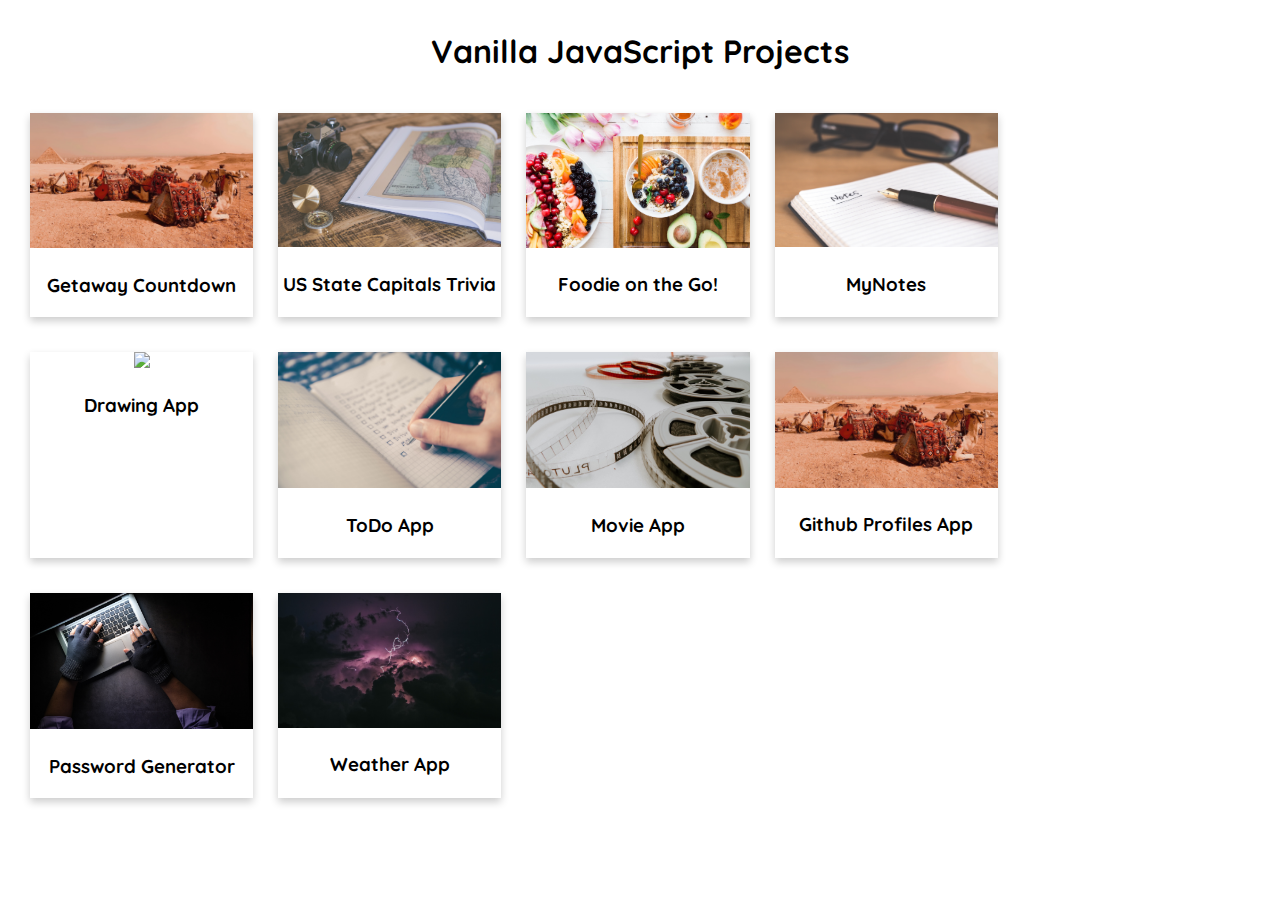
==== index.html @ 43b8ffea "Notes app" ====
<!DOCTYPE html>
<html lang="en">

    <head>
        <meta charset="utf-8" />
        <meta name="viewport" content="width=device-width, initial-scale=1">
        <title>Javascript Projects</title>
        <link rel="stylesheet" type="text/css" href="./css/style.css">
        <link rel="preconnect" href="https://fonts.googleapis.com">
        <link rel="preconnect" href="https://fonts.gstatic.com" crossorigin>
        <link href="https://fonts.googleapis.com/css2?family=Quicksand&display=swap" rel="stylesheet">
    </head>
    
    <body>
        <h1>Vanilla JavaScript Projects</h1>
        <div id="menu">
            <div class="card">
                <a href="countdown_timer/project1.html">
                    <img class="image-style" src="img/card1.JPG">
                    <div class="card-container">
                        <h3>Getaway Countdown</h3>
                    </div>
                </a>
            </div>
            <div class="card">
                <a href="quiz_app/project2.html">
                    <img class="image-style" src="img/card2.jpg">
                    <div class="card-container">
                        <h3>US State Capitals Trivia</h3>
                    </div>
                </a>
            </div>
            <div class="card">
                <a href="recipe_app/project3.html">
                    <img class="image-style" src="img/card3.jpg">
                    <div class="card-container">
                        <h3>Foodie on the Go!</h3>
                    </div>
                </a>
            </div>
            <div class="card">
                <a href="notes_app/project4.html">
                    <img class="image-style" src="img/card4.jpg">
                    <div class="card-container">
                        <h3>MyNotes</h3>
                    </div>
                </a>
            </div>
            <div class="card">
                <a href="#">
                    <img class="image-style" src="img/card5.jpg">
                    <div class="card-container">
                        <h3>Drawing App</h3>
                    </div>
                </a>
            </div>
            <div class="card">
                <a href="#">
                    <img class="image-style" src="img/card6.jpg">
                    <div class="card-container">
                        <h3>ToDo App</h3>
                    </div>
                </a>
            </div>
            <div class="card">
                <a href="#">
                    <img class="image-style" src="img/card7.jpg">
                    <div class="card-container">
                        <h3>Movie App</h3>
                    </div>
                </a>
            </div>
            <div class="card">
                <a href="#">
                    <img class="image-style" src="img/card1.JPG">
                    <div class="card-container">
                        <h3>Github Profiles App</h3>
                    </div>
                </a>
            </div>
            <div class="card">
                <a href="#">
                    <img class="image-style" src="img/card9.jpg">
                    <div class="card-container">
                        <h3>Password Generator</h3>
                    </div>
                </a>
            </div>
            <div class="card">
                <a href="#">
                    <img class="image-style" src="img/card10.jpg">
                    <div class="card-container">
                        <h3>Weather App</h3>
                    </div>
                </a>
            </div>
        </div>
        
        <script type="text/javascript" src="./js/script.js"></script>
    </body>
    
</html>
---- css/style.css ----
/** {
    box-sizing: border-box;
}*/

body {
    margin: 0;
    padding: 0;
    font-family: 'Quicksand', sans-serif;
    min-height: 75vh;
}

h1 {
    text-align: center;
    padding: 10px;
}

#menu {
    margin-left: 20px;
    padding: 10px 10px;
    display: flex;
    flex-wrap: wrap;
}

.card {
    box-shadow: 0 4px 8px 0 rgba(0,0,0,0.2);
    transition: 0.3s;
    width: 18%;
    text-align: center;
    float: left;
    margin-right: 25px;
    margin-bottom: 35px;
}

.card:hover {
    box-shadow: 0 20px 20px 0 rgba(0,0,0,0.2);
}

.card-container {
    padding: 2px 4px;
}

.image-style {
    width: 100%;
}

a {
    text-decoration: none;
    color: #000000;
}

@media screen and (max-width: 720px) {
    
  h3 {
    font-size: 14px;
  }
    
  #menu {
      margin-left: 10px;
    }
    
  .card {
      width: 30%;
      margin-right: 12px;
      padding: 0;
   }
}

@media screen and (max-width: 480px) {
    
  h1 {
    font-size: 25px;
    padding: 2px;    
  }
    
  h3 {
    font-size: 12px;
  }
    
  #menu {
      margin-left: 10px;
    }
    
  .card {
      width: 30%;
      margin-right: 12px;
      padding: 0;
   }
}

@media screen and (max-width: 380px) {
    
  h1 {
    font-size: 25px;
    padding: 0px;    
  }
    
  #menu {
    margin-left: 5px;
  }
    
  h3 {
    font-size: 9px;
  }
    
  #menu {
      margin-left: 0px;
    }
    
  .card {
      width: 30%;
      margin-right: 9px;
   }
    
   .card-container {
    padding: 1px;
   }
}
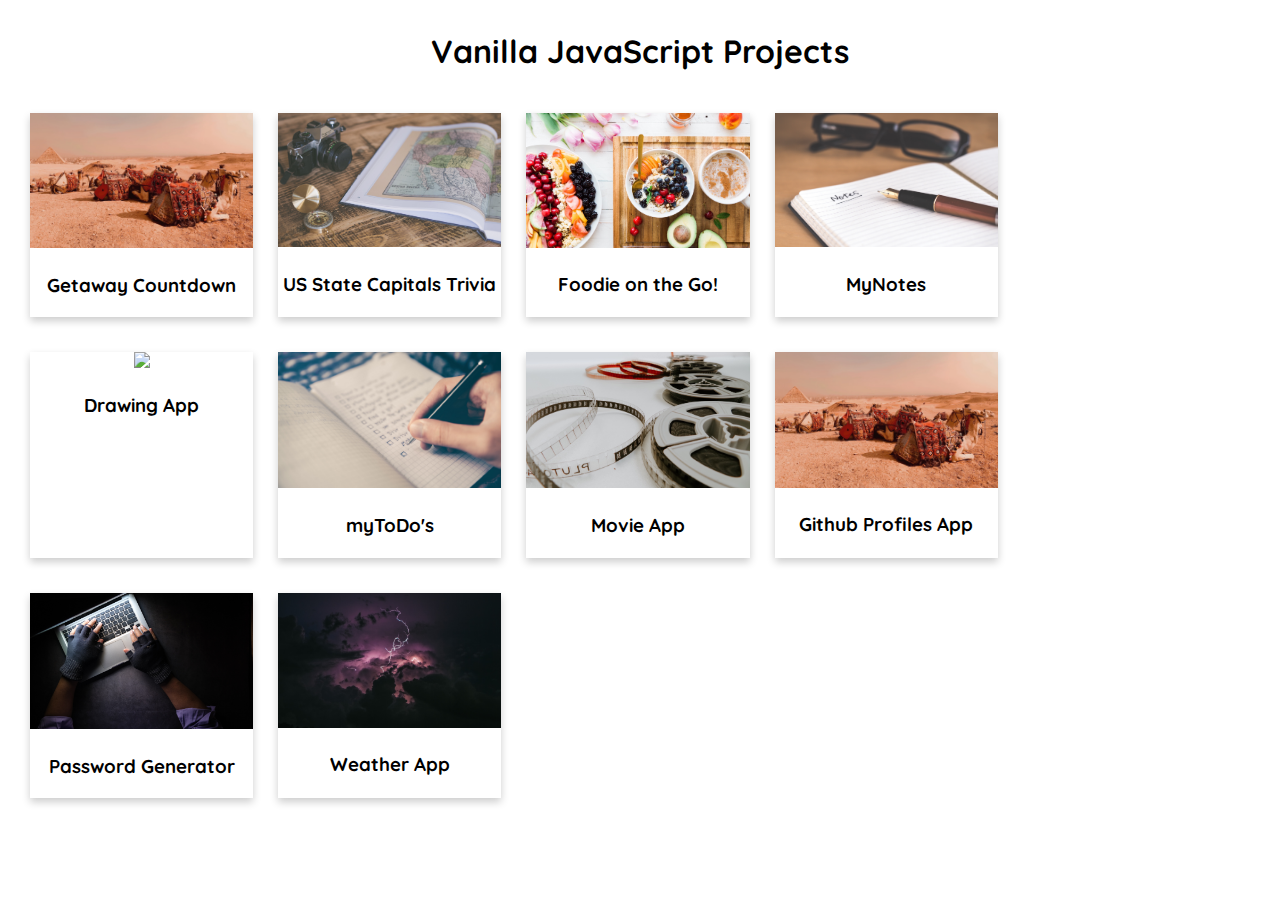
==== commit d5ef1f71: "To do app complete" ====
--- a/index.html
+++ b/index.html
@@ -55,10 +55,10 @@
                 </a>
             </div>
             <div class="card">
-                <a href="#">
+                <a href="todo_app/project6.html">
                     <img class="image-style" src="img/card6.jpg">
                     <div class="card-container">
-                        <h3>ToDo App</h3>
+                        <h3>myToDo&#39;s</h3>
                     </div>
                 </a>
             </div>
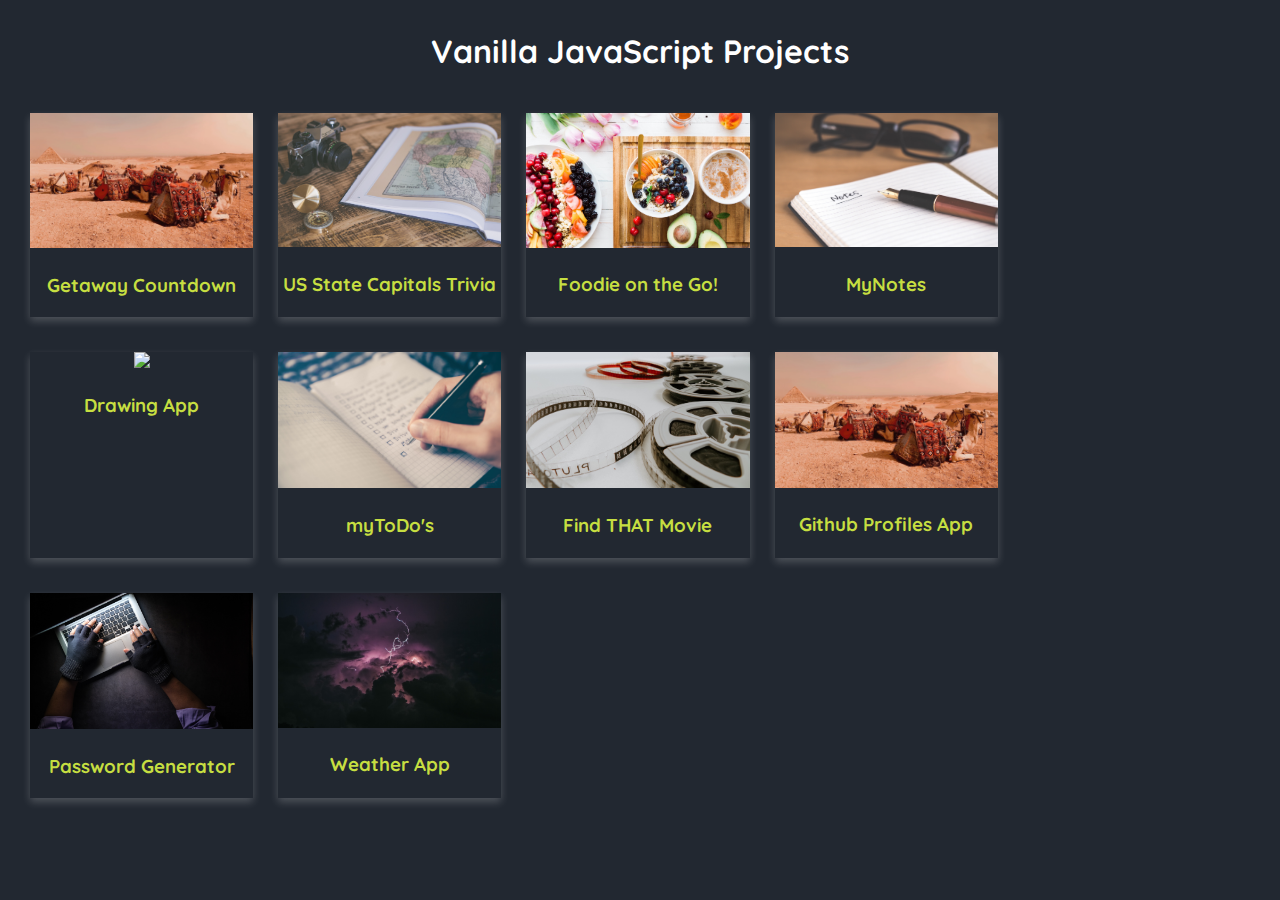
==== commit fbb427c8: "movie app files" ====
--- a/index.html
+++ b/index.html
@@ -63,10 +63,10 @@
                 </a>
             </div>
             <div class="card">
-                <a href="#">
+                <a href="movie_app/project7.html">
                     <img class="image-style" src="img/card7.jpg">
                     <div class="card-container">
-                        <h3>Movie App</h3>
+                        <h3>Find THAT Movie</h3>
                     </div>
                 </a>
             </div>
--- a/css/style.css
+++ b/css/style.css
@@ -1,17 +1,19 @@
-/** {
+* {
     box-sizing: border-box;
-}*/
+}
 
 body {
     margin: 0;
     padding: 0;
     font-family: 'Quicksand', sans-serif;
-    min-height: 75vh;
+    min-height: 95vh;
+    background-color: #222831;
 }
 
 h1 {
     text-align: center;
     padding: 10px;
+    color: #fff;
 }
 
 #menu {
@@ -22,7 +24,7 @@
 }
 
 .card {
-    box-shadow: 0 4px 8px 0 rgba(0,0,0,0.2);
+    box-shadow: 0 4px 8px 0 rgba(255,255,255,0.2);
     transition: 0.3s;
     width: 18%;
     text-align: center;
@@ -37,6 +39,7 @@
 
 .card-container {
     padding: 2px 4px;
+    color: #C6DE41;
 }
 
 .image-style {
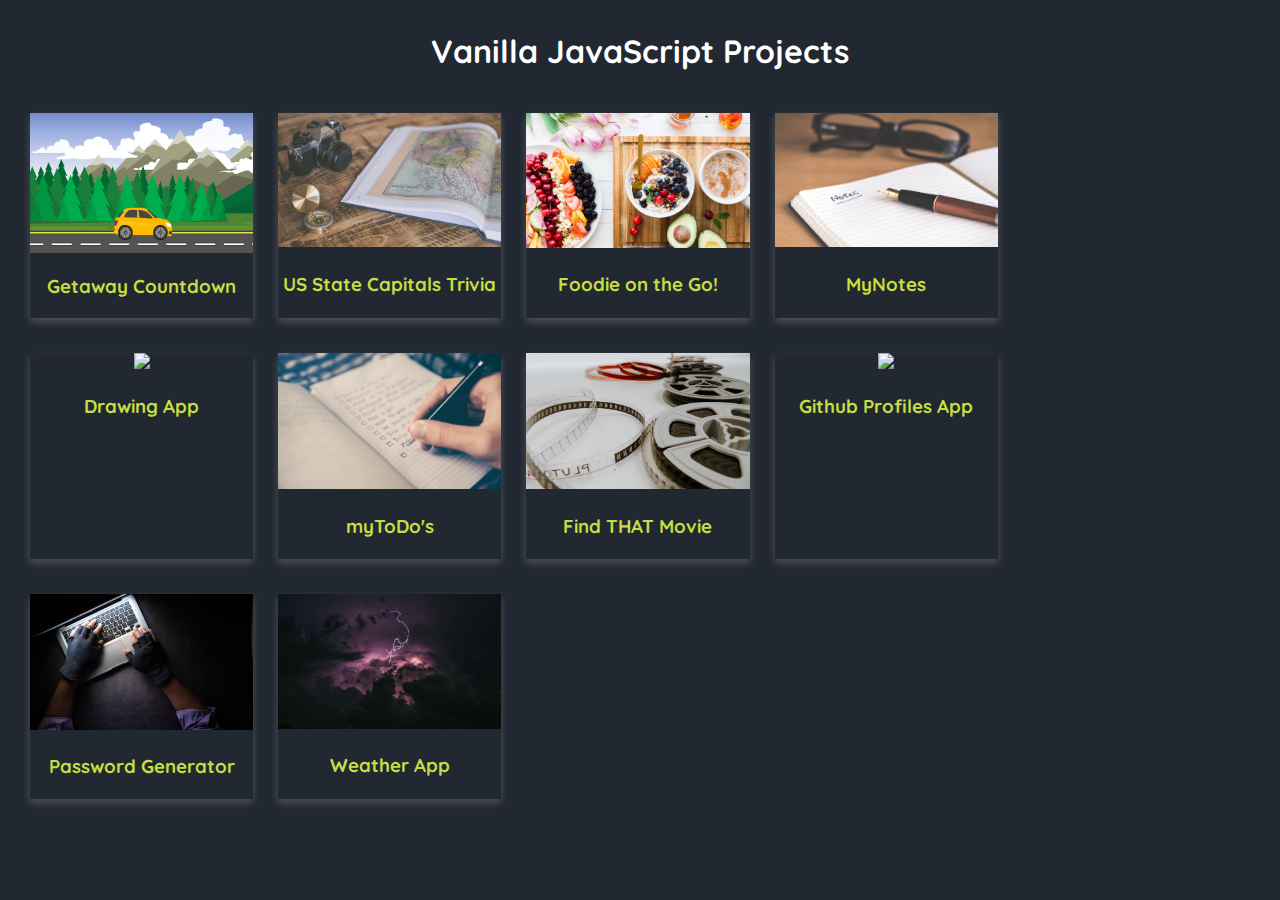
==== commit 32dd2b3f: "Main page card update" ====
--- a/index.html
+++ b/index.html
@@ -16,7 +16,14 @@
         <div id="menu">
             <div class="card">
                 <a href="countdown_timer/project1.html">
-                    <img class="image-style" src="img/card1.JPG">
+                    <div class="animation1">
+                        <div class="animation1-bg"></div>
+                        <div class="car">
+                            <img src="img/car.png">
+                        </div>
+                        <img class="wheel1" src="img/wheel.png">
+                        <img class="wheel2" src="img/wheel.png">
+                    </div>
                     <div class="card-container">
                         <h3>Getaway Countdown</h3>
                     </div>
--- a/css/style.css
+++ b/css/style.css
@@ -31,6 +31,8 @@
     float: left;
     margin-right: 25px;
     margin-bottom: 35px;
+    position: relative;
+    overflow-x: hidden;
 }
 
 .card:hover {
@@ -44,6 +46,74 @@
 
 .image-style {
     width: 100%;
+}
+
+.animation1 {
+    position: relative;
+    height: 140px;
+}
+
+.animation1 .animation1-bg {
+    background-image: url("../img/scene.png");
+    background-size: contain;
+    background-repeat: repeat-x;
+    width: 500%;
+    height: 140px;
+    position: absolute;
+    display: block;
+    animation: anim1 7s linear infinite;
+}
+
+@keyframes anim1 {
+    100% {
+        transform: translateX(-486px);
+    }
+}
+
+.animation1 .car {
+    position: absolute;
+    top: 92px;
+    left: 83px;
+}
+
+.animation1 .car img {
+    width: 60px;
+    height: 38px;
+    animation: car 1s linear infinite;
+}
+
+@keyframes car {
+    100% {
+        transform: translateY(-1px);
+    }
+    50% {
+        transform: translateY(1px);
+    }
+    100% {
+        transform: translateY(-1px);
+    }
+}
+
+.animation1 .wheel1 {
+    position: absolute;
+    top: 112px;
+    left: 88px;
+    width: 15px;
+    animation: wheel 1s linear infinite;
+}
+
+.animation1 .wheel2 {
+    position: absolute;
+    top: 112px;
+    left: 123px;
+    width: 15px;
+    animation: wheel 1s linear infinite;
+}
+
+@keyframes wheel {
+    100% {
+        transform: rotate(360deg);
+    }
 }
 
 a {
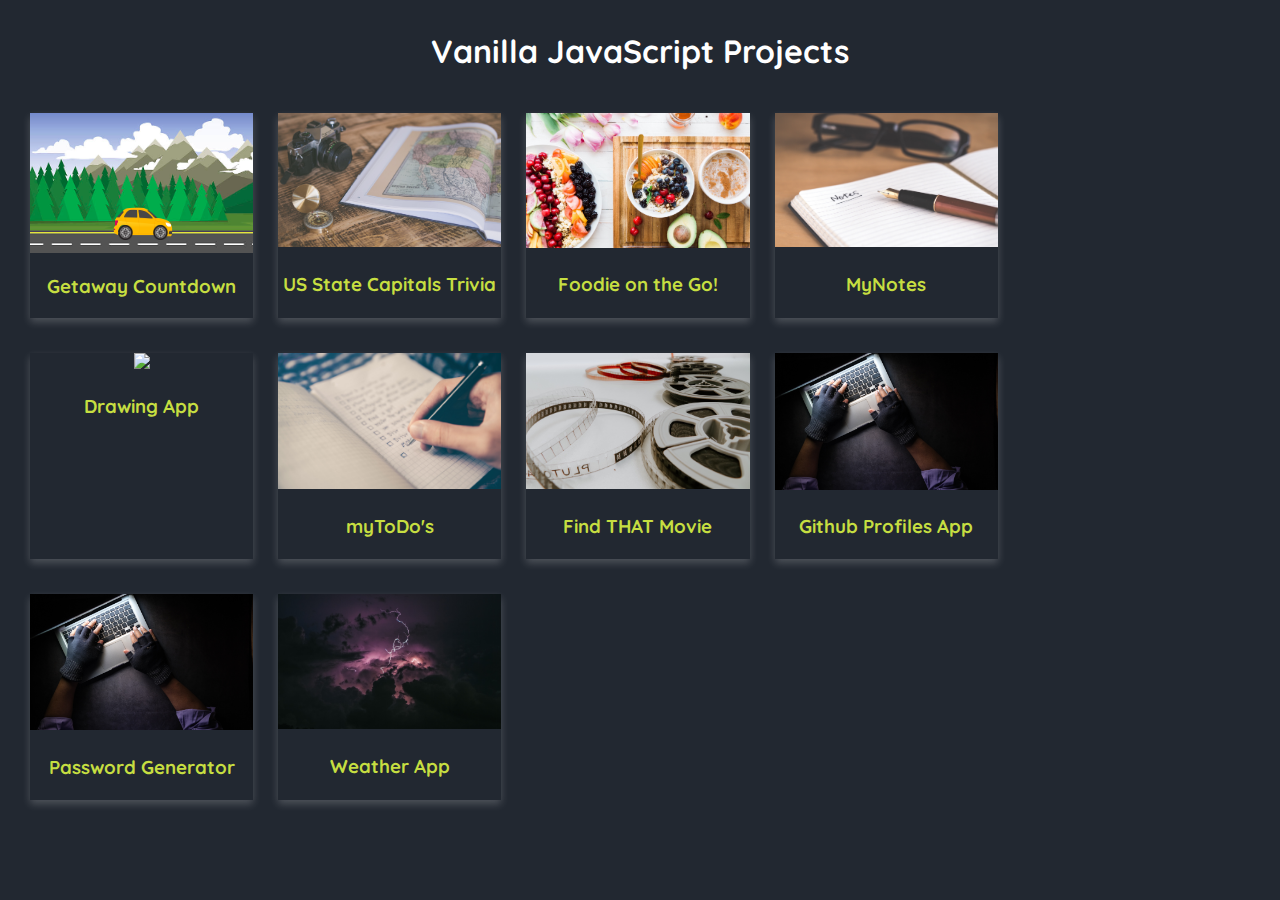
==== commit 8562c2ce: "fixed github profiles app" ====
--- a/index.html
+++ b/index.html
@@ -79,7 +79,7 @@
             </div>
             <div class="card">
                 <a href="#">
-                    <img class="image-style" src="img/card1.JPG">
+                    <img class="image-style" src="img/card9.jpg">
                     <div class="card-container">
                         <h3>Github Profiles App</h3>
                     </div>
--- a/css/style.css
+++ b/css/style.css
@@ -31,7 +31,6 @@
     float: left;
     margin-right: 25px;
     margin-bottom: 35px;
-    position: relative;
     overflow-x: hidden;
 }
 
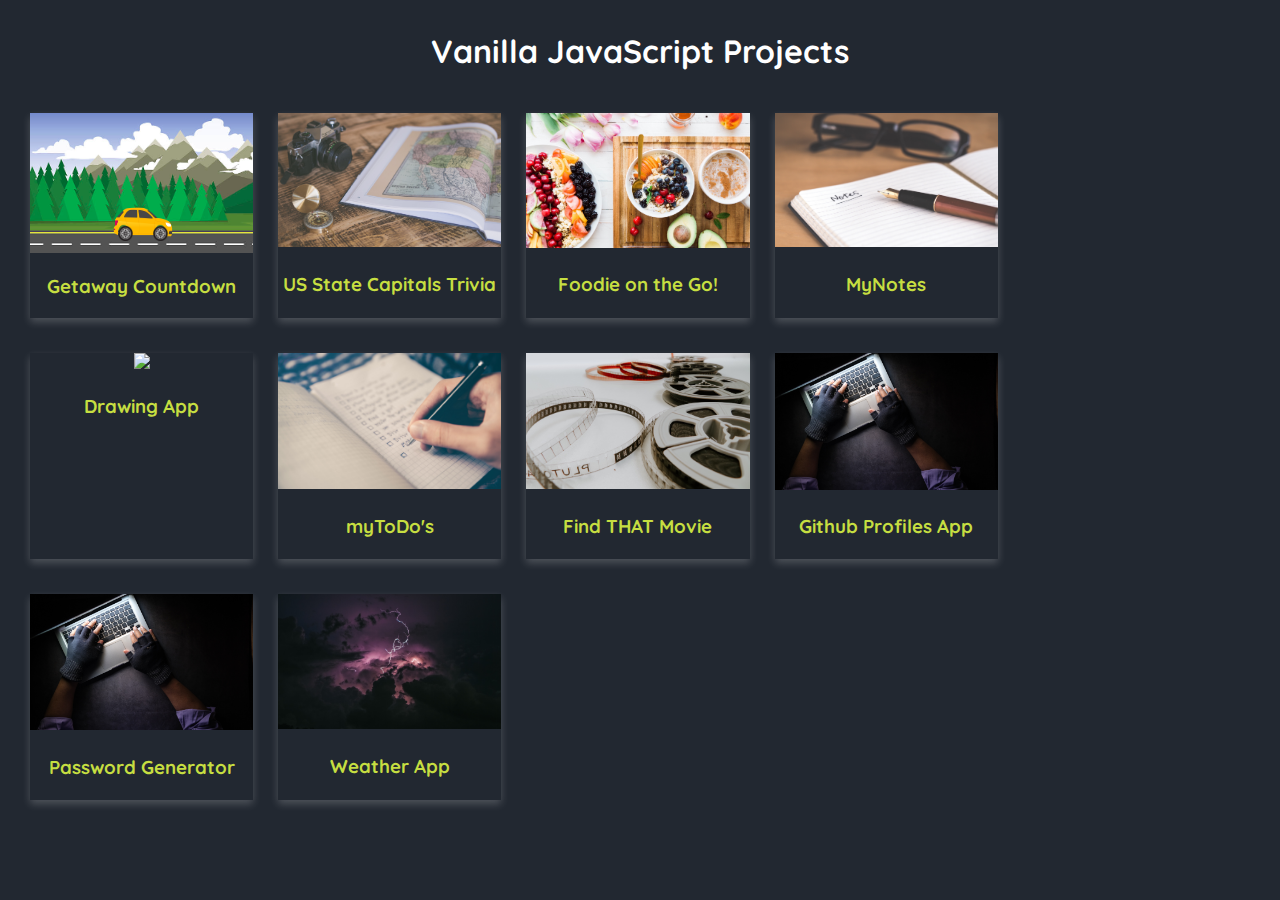
==== commit 631b504d: "update media keys for animation" ====
--- a/index.html
+++ b/index.html
@@ -21,8 +21,12 @@
                         <div class="car">
                             <img src="img/car.png">
                         </div>
-                        <img class="wheel1" src="img/wheel.png">
-                        <img class="wheel2" src="img/wheel.png">
+                        <div class="wheel1">
+                            <img src="img/wheel.png">
+                        </div>
+                        <div class="wheel2">
+                            <img src="img/wheel.png">
+                        </div>
                     </div>
                     <div class="card-container">
                         <h3>Getaway Countdown</h3>
--- a/css/style.css
+++ b/css/style.css
@@ -97,6 +97,9 @@
     position: absolute;
     top: 112px;
     left: 88px;
+}
+
+.animation1 .wheel1 img {
     width: 15px;
     animation: wheel 1s linear infinite;
 }
@@ -105,6 +108,9 @@
     position: absolute;
     top: 112px;
     left: 123px;
+}
+
+.animation1 .wheel2 img{
     width: 15px;
     animation: wheel 1s linear infinite;
 }
@@ -137,6 +143,21 @@
    }
 }
 
+@media screen and (max-width: 650px) {
+    
+    .animation1 .car {
+        transform: translateX(-65px);
+    }
+    
+    .animation1 .wheel1 {
+        transform: translateX(-65px);
+    }
+    
+    .animation1 .wheel2 {
+        transform: translateX(-64px);
+    }
+}
+
 @media screen and (max-width: 480px) {
     
   h1 {
@@ -157,6 +178,19 @@
       margin-right: 12px;
       padding: 0;
    }
+    
+   .animation1 .car {
+        transform: translateX(-65px);
+    }
+    
+    .animation1 .wheel1 {
+        transform: translateX(-65px);
+    }
+    
+    .animation1 .wheel2 {
+        transform: translateX(-64px);
+    }
+    
 }
 
 @media screen and (max-width: 380px) {
@@ -186,4 +220,16 @@
    .card-container {
     padding: 1px;
    }
+    
+   .animation1 .car {
+        transform: translateX(-65px);
+    }
+    
+    .animation1 .wheel1 {
+        transform: translateX(-65px);
+    }
+    
+    .animation1 .wheel2 {
+        transform: translateX(-64px);
+    }
 }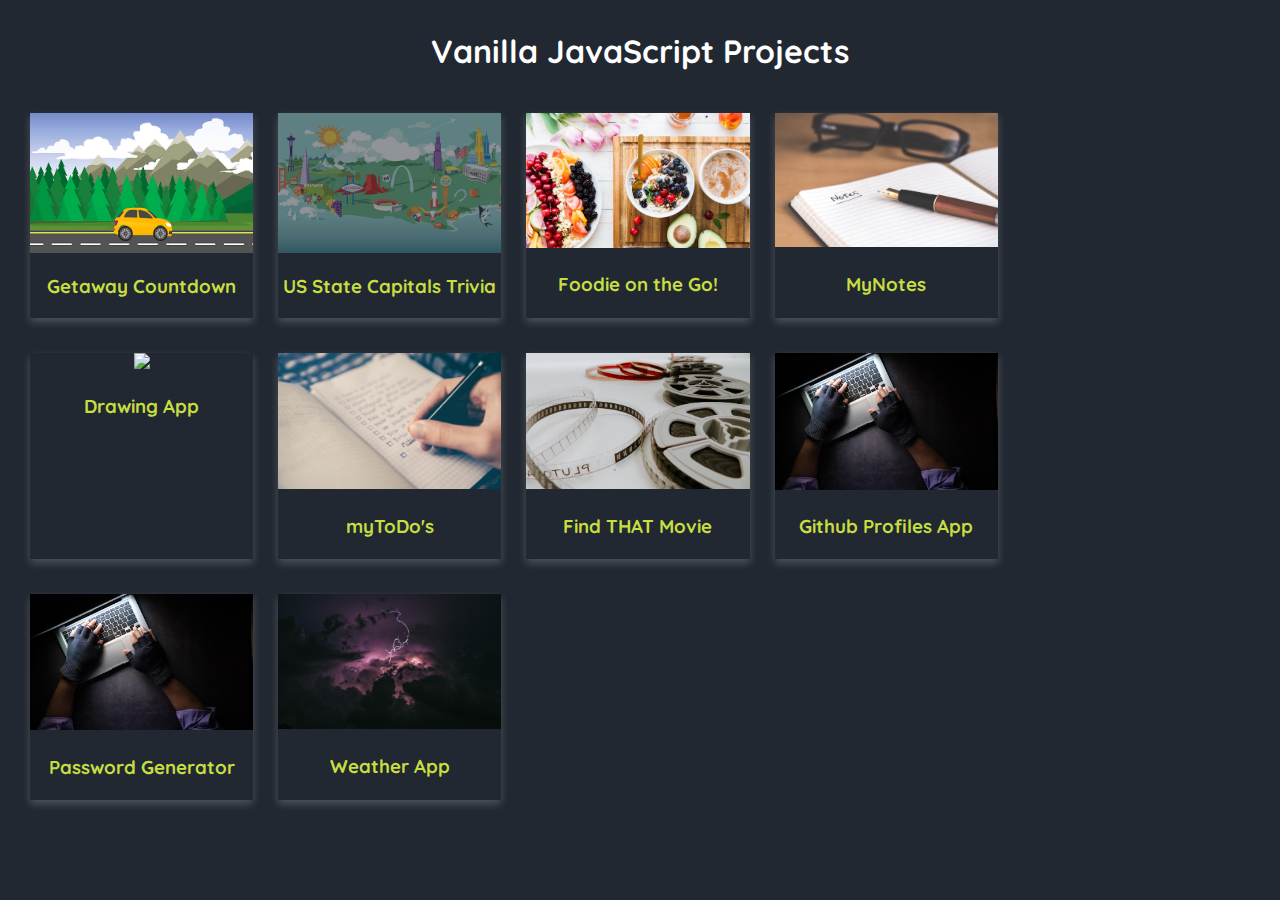
==== commit 7cff0201: "Animation for card 2" ====
--- a/index.html
+++ b/index.html
@@ -16,7 +16,7 @@
         <div id="menu">
             <div class="card">
                 <a href="countdown_timer/project1.html">
-                    <div class="animation1">
+                    <div class="animation">
                         <div class="animation1-bg"></div>
                         <div class="car">
                             <img src="img/car.png">
@@ -35,7 +35,16 @@
             </div>
             <div class="card">
                 <a href="quiz_app/project2.html">
-                    <img class="image-style" src="img/card2.jpg">
+                    <div class="animation">
+                        <div class="animation2-bg">
+                        </div>
+                        <div id="plane" class="plane">
+                            <img class="planeimg" src="img/plane.png">
+                        </div>
+                        <div id="wing" class="wing">
+                            <img src="img/wing.png">
+                        </div>
+                    </div>
                     <div class="card-container">
                         <h3>US State Capitals Trivia</h3>
                     </div>
--- a/css/style.css
+++ b/css/style.css
@@ -14,6 +14,11 @@
     text-align: center;
     padding: 10px;
     color: #fff;
+}
+
+a {
+    text-decoration: none;
+    color: #000000;
 }
 
 #menu {
@@ -31,7 +36,7 @@
     float: left;
     margin-right: 25px;
     margin-bottom: 35px;
-    overflow-x: hidden;
+    overflow: hidden;
 }
 
 .card:hover {
@@ -47,12 +52,12 @@
     width: 100%;
 }
 
-.animation1 {
+.animation {
     position: relative;
     height: 140px;
 }
 
-.animation1 .animation1-bg {
+.animation .animation1-bg {
     background-image: url("../img/scene.png");
     background-size: contain;
     background-repeat: repeat-x;
@@ -69,13 +74,13 @@
     }
 }
 
-.animation1 .car {
+.animation .car {
     position: absolute;
     top: 92px;
     left: 83px;
 }
 
-.animation1 .car img {
+.animation .car img {
     width: 60px;
     height: 38px;
     animation: car 1s linear infinite;
@@ -93,24 +98,24 @@
     }
 }
 
-.animation1 .wheel1 {
+.animation .wheel1 {
     position: absolute;
     top: 112px;
     left: 88px;
 }
 
-.animation1 .wheel1 img {
+.animation .wheel1 img {
     width: 15px;
     animation: wheel 1s linear infinite;
 }
 
-.animation1 .wheel2 {
+.animation .wheel2 {
     position: absolute;
     top: 112px;
     left: 123px;
 }
 
-.animation1 .wheel2 img{
+.animation .wheel2 img{
     width: 15px;
     animation: wheel 1s linear infinite;
 }
@@ -121,9 +126,204 @@
     }
 }
 
-a {
-    text-decoration: none;
-    color: #000000;
+.animation .animation2-bg {
+    background-image: url("../img/us-map.png");
+    background-size: cover;
+    opacity: 0.5;
+    width: 100%;
+    height: 140px;
+    position: absolute;
+}
+
+.animation .plane {
+    position: absolute;
+    top: 92px;
+    left: -60px;
+}
+
+.animation .plane img {
+    width: 60px;
+    height: 40px;
+    transform: rotate(-15deg);
+}
+
+#plane.moveinFrame {
+    animation: movein 5s linear forwards;
+}
+
+#plane.flyofFrame {
+    animation: flyout 5s linear forwards;
+}
+
+@keyframes movein {
+    0% {
+        left: -60px;
+    }
+    10% {
+        transform: translateY(20px) translateZ(8px) rotate(-15deg);
+    }
+    20% {
+        transform: translateY(25px) translateZ(6px) rotate(-15deg);
+    }
+    30% {
+        transform: translateY(30px) translateZ(4px) rotate(-15deg);
+    }
+    40% {
+        transform: translateY(35px) translateZ(2px) rotate(-15deg);
+    }
+    50% {
+        transform: translateY(40px) translateZ(0px) rotate(-15deg);
+    }
+    60% {
+        transform: translateY(50px) translateZ(0px) rotate(-15deg);
+    }
+    70% {
+        transform: translateX(56px) translateZ(-1px) rotate(-15deg);
+    }
+    80% {
+        transform: translateX(58px) translateZ(-1px) rotate(-15deg);
+    }
+    90% {
+        transform: translateX(60px) translateZ(-2px) rotate(-15deg);
+    }
+    100% {
+        transform: translateX(68px) translateZ(-2px) rotate(-15deg);
+    }
+}
+
+@keyframes flyout {
+    0% {
+        left: 0;
+    }
+    10% {
+        transform: translateX(27px) translateY(-15px) rotate(15deg);
+    }
+    20% {
+        transform: translateX(54px) translateY(-20px) rotate(15deg);
+    }
+    30% {
+        transform: translateX(81px) translateY(-25px) rotate(15deg);
+    }
+    40% {
+        transform: translateX(108px) translateY(-25px) rotate(15deg);
+    }
+    50% {
+        transform: translateX(135px) translateY(-30px) rotate(15deg);
+    }
+    60% {
+        transform: translateX(162px) translateY(-30px) rotate(15deg);
+    }
+    70% {
+        transform: translateX(189px) translateY(-30px) rotate(15deg);
+    }
+    80% {
+        transform: translateX(216px) translateY(-30px) rotate(15deg);
+    }
+    90% {
+        transform: translateX(243px) translateY(-30px) rotate(15deg);
+    }
+    100% {
+        transform: translateX(270px) translateY(-30px) rotate(15deg);
+    }
+}
+
+.animation .wing {
+    position: absolute;
+    top: 75px;
+    /*left: 53px;*/
+    left: -16px;
+}
+
+.animation .wing img {
+    width: 10px;
+    transform: rotate(-20deg);
+    animation: rotateWings 0.3s linear infinite;
+}
+
+#wing.movewings {
+    animation: moveWing 5s linear forwards;
+}
+
+#wing.flywings {
+    animation: flyWings 5s linear forwards;
+}
+
+@keyframes rotateWings {
+    100% {
+        transform: rotate(360deg);
+    }
+}
+
+@keyframes moveWing {
+    0% {
+        left: -16px;
+    }
+    10% {
+        transform: translateY(43px) translateZ(1px) rotate(-20deg);
+    }
+    20% {
+        transform: translateY(43px) translateZ(1px) rotate(-20deg);
+    }
+    30% {
+        transform: translateY(43px) translateZ(1px) rotate(-20deg);
+    }
+    40% {
+        transform: translateY(43px) translateZ(1px) rotate(-20deg);
+    }
+    50% {
+        transform: translateY(43px) translateZ(1px) rotate(-20deg);
+    }
+    60% {
+        transform: translateY(43px) translateZ(1px) rotate(-20deg);
+    }
+    70% {
+        transform: translateX(66px) translateY(-4px) rotate(-20deg);
+    }
+    80% {
+        transform: translateX(66px) translateY(-4px) rotate(-20deg);
+    }
+    90% {
+        transform: translateX(69px) translateY(-4px) rotate(-20deg);
+    }
+    100% {
+        transform: translateX(75px) translateY(-7px) rotate(-20deg);
+    }
+}
+
+@keyframes flyWings {
+    0% {
+        left: 53px;
+    }
+    10% {
+        transform: translateX(27px) translateY(-7px) rotate(20deg);
+    }
+    20% {
+        transform: translateX(54px) translateY(-12px) rotate(20deg);
+    }
+    30% {
+        transform: translateX(81px) translateY(-17px) rotate(20deg);
+    }
+    40% {
+        transform: translateX(108px) translateY(-17px) rotate(20deg);
+    }
+    50% {
+        transform: translateX(135px) translateY(-21px) rotate(20deg);
+    }
+    60% {
+        transform: translateX(162px) translateY(-21px) rotate(20deg);
+    }
+    70% {
+        transform: translateX(189px) translateY(-21px) rotate(20deg);
+    }
+    80% {
+        transform: translateX(216px) translateY(-21px) rotate(20deg);
+    }
+    90% {
+        transform: translateX(243px) translateY(-21px) rotate(20deg);
+    }
+    100% {
+        transform: translateX(270px) translateY(-21px) rotate(20deg);
+    }
 }
 
 @media screen and (max-width: 720px) {
@@ -137,23 +337,23 @@
     }
     
   .card {
-      width: 30%;
-      margin-right: 12px;
+      width: 40%;
       padding: 0;
+      margin-left: 25px;
    }
 }
 
 @media screen and (max-width: 650px) {
     
-    .animation1 .car {
+    .animation .car {
         transform: translateX(-65px);
     }
     
-    .animation1 .wheel1 {
+    .animation .wheel1 {
         transform: translateX(-65px);
     }
     
-    .animation1 .wheel2 {
+    .animation .wheel2 {
         transform: translateX(-64px);
     }
 }
@@ -174,21 +374,28 @@
     }
     
   .card {
-      width: 30%;
+      width: 40%;
       margin-right: 12px;
+      margin-left: 22px;
       padding: 0;
    }
     
-   .animation1 .car {
+   .animation .car {
         transform: translateX(-65px);
     }
     
-    .animation1 .wheel1 {
+    .animation .wheel1 {
         transform: translateX(-65px);
     }
     
-    .animation1 .wheel2 {
+    .animation .wheel2 {
         transform: translateX(-64px);
+    }
+    
+    @keyframes anim1 {
+        100% {
+            transform: translateX(-401px);
+        }
     }
     
 }
@@ -213,23 +420,58 @@
     }
     
   .card {
-      width: 30%;
+      width: 40%;
       margin-right: 9px;
+      margin-left: 20px;
    }
     
    .card-container {
     padding: 1px;
    }
     
-   .animation1 .car {
-        transform: translateX(-65px);
-    }
-    
-    .animation1 .wheel1 {
-        transform: translateX(-65px);
-    }
-    
-    .animation1 .wheel2 {
-        transform: translateX(-64px);
+    .animation {
+        height: 130px;
+    }
+    
+   .animation .animation1-bg {
+       height: 130px;
+    }
+    
+   .animation .car {
+       top: 83px;
+       transform: translateX(-65px);
+    }
+    
+    .animation .car img {
+        width: 50px;
+        height: 40px;
+    }
+    
+    .animation .wheel1 {
+        top: 102px;
+        transform: translateX(-67px);
+    }
+    
+    .animation .wheel2 {
+        top: 102px;
+        transform: translateX(-72px);
+    }
+    
+    .animation .wheel1 img {
+        width: 13px;
+    }
+    
+    .animation .wheel2 img {
+        width: 13px;
+    }
+    
+    @keyframes anim1 {
+        100% {
+            transform: translateX(-401px);
+        }
+    }
+    
+    .animation .animation2-bg {
+        height: 130px;
     }
 }